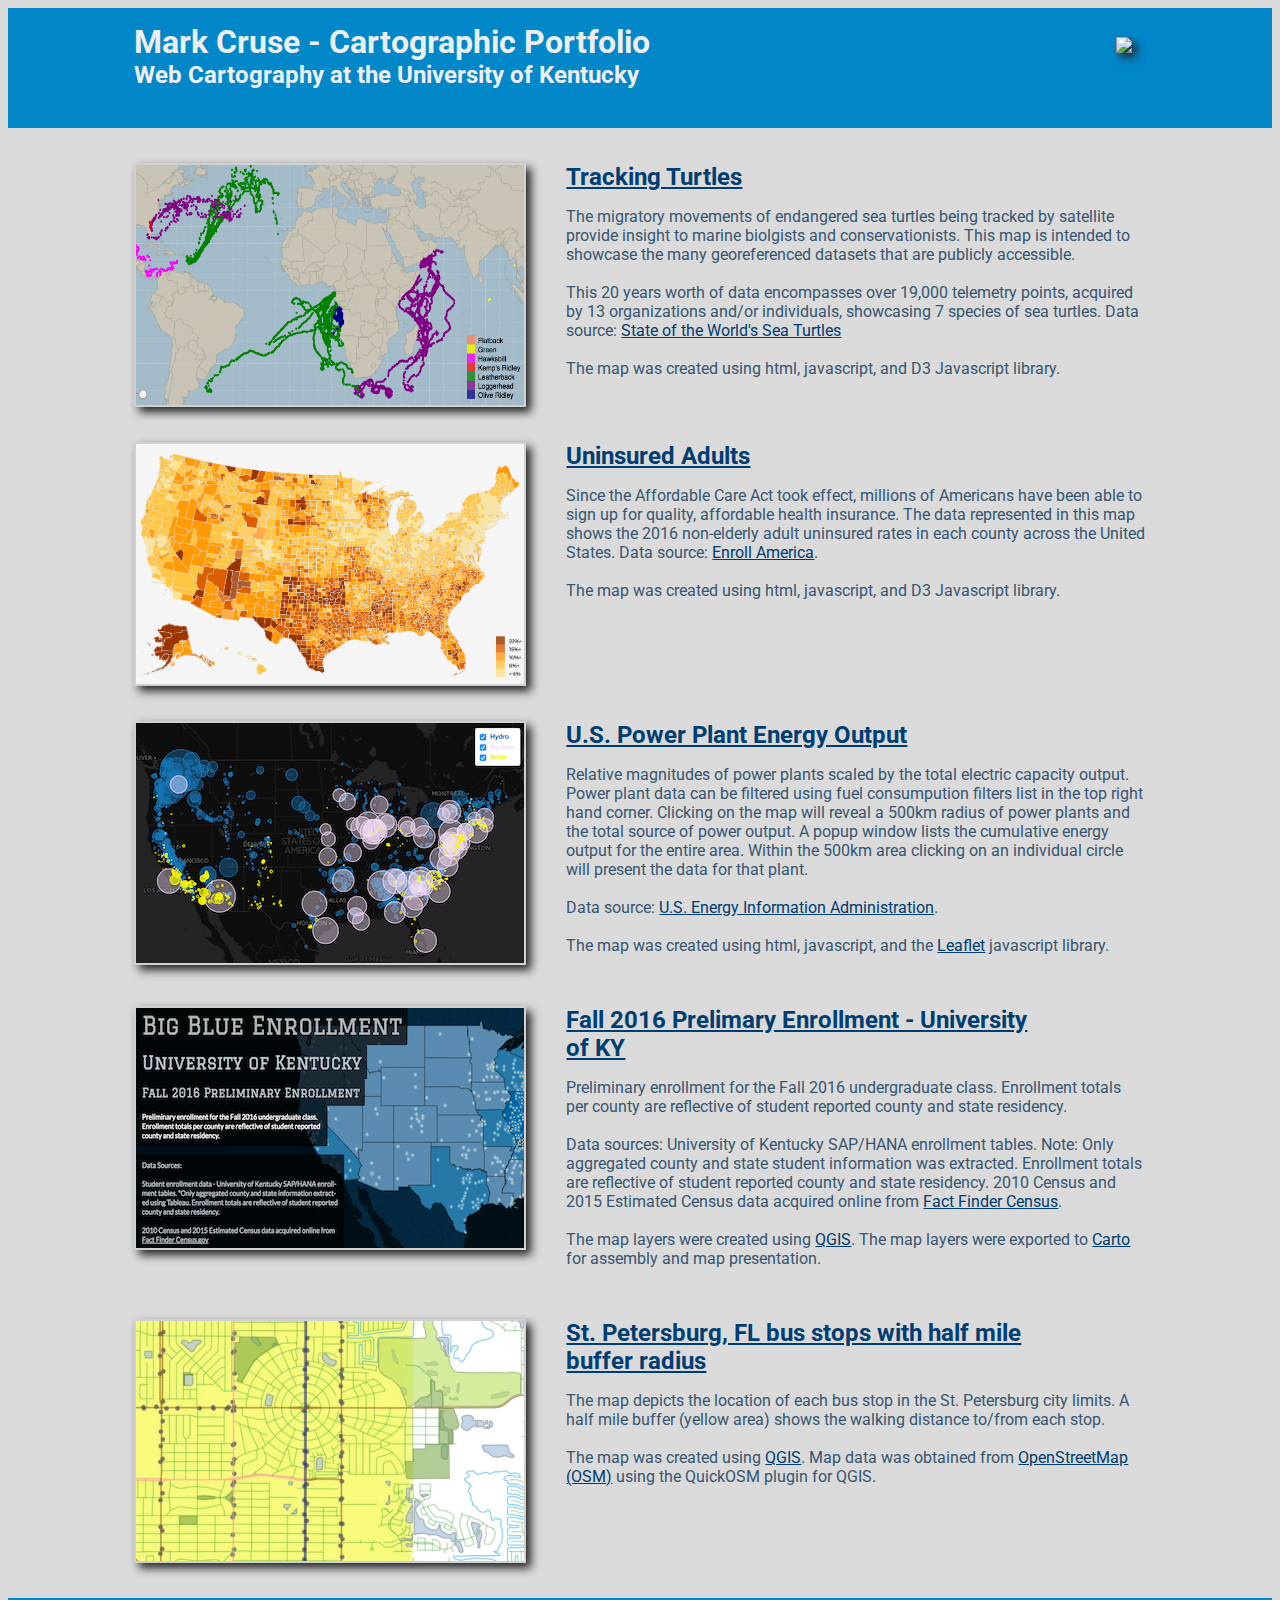
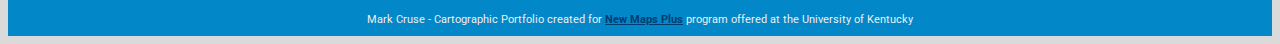
==== index.html @ dab6e148 "minor tweaks to html, move css to own file" ====
<!DOCTYPE HTML>
<html>

<head>
    <meta charset="utf-8">
    <title>Mark Cruse's Cartographic Portfolio</title>

    <meta name=‘viewport’ content=‘initial-scale=1,maximum-scale=1,user-scalable=no’ />
    <link rel="stylesheet" href="https://cdnjs.cloudflare.com/ajax/libs/normalize/3.0.3/normalize.min.css" />
    <link href="https://fonts.googleapis.com/css?family=Roboto" rel="stylesheet">
    <link rel="stylesheet" href="css/styles.css">
</head>

<body>

    <header>
        <h1>Mark Cruse - Cartographic Portfolio <span><img class="goldT" src="https://github.com/MarkCruse.png"></span></h1>
        <h2>Web Cartography at the University of Kentucky</h2>
        </br>
        <!--    <h3>MAP672: Programming for Web Mapping</h3> -->
    </header>
    <section class="project">
        <a target='_blank' href="https://markcruse.github.io/turtletracks/" /><img src="images/tracking_turtles.png" alt="Tracking Turtle" class="project-image" /></a>
        <h2><a target='_blank' href="https://markcruse.github.io/turtletracks/" />Tracking Turtles</a></a></h2>
        <p>The migratory movements of endangered sea turtles being tracked by satellite provide insight to marine biolgists and conservationists. This map is intended to showcase the many georeferenced datasets that are publicly accessible.
            <br /><br />This 20 years worth of data encompasses over 19,000 telemetry points, acquired by 13 organizations and/or individuals, showcasing 7 species of sea turtles. Data source: <a target='_blank'  href="http://seamap.env.duke.edu/swot"> State of the World's Sea Turtles</a>
            <br /><br>The map was created using html, javascript, and D3 Javascript library. </p>
    </section>
    <section class="project">
        <a target='_blank' href="https://markcruse.github.io/adults_uninsured/" /><img src="images/uninsured_adults.png" alt="Uninsured Adults map" class="project-image" /></a>
        <h2><a target='_blank' href="https://markcruse.github.io/adults_uninsured/" />Uninsured Adults</a></a></h2>
        <p> Since the Affordable Care Act took effect, millions of Americans have been able to sign up for quality, affordable health insurance. The data represented
in this map shows the 2016 non-elderly adult uninsured rates in each county across the United States.  Data source: <a target='_blank'  href="https://www.enrollamerica.org/">Enroll America</a>.
            <br /><br>The map was created using html, javascript, and D3 Javascript library. </p>
    </section>

    <section class="project">
        <a target='_blank' href="https://markcruse.github.io/map672_power_plants" /><img src="images/Power_Plants.png" alt="U.S. Power Plants" class="project-image" /></a>
        <h2><a target='_blank' href="https://markcruse.github.io/map672_power_plants" />U.S. Power Plant Energy Output</a></h2>
        <p>Relative magnitudes of power plants scaled by the total electric capacity output. Power plant data can be filtered using fuel consumpution filters list in the top right hand corner. Clicking on the map will reveal a 500km radius of power plants
            and the total source of power output. A popup window lists the cumulative energy output for the entire area. Within the 500km area clicking on an individual circle will present the data for that plant. </br>
            </br>Data source: <a target='_blank' href="http://www.eia.gov/electricity/data/eia923/" />U.S. Energy Information Administration</a>.</br>
            </br>The map was created using html, javascript, and the <a target='_blank' href="http://leafletjs.com">Leaflet</a> javascript library.</p>
    </section>

    <section class="project">
        <a target='_blank' href="https://mcruse.carto.com/viz/fafc4886-7de7-11e6-a6eb-0e3ff518bd15/public_map" /><img src="images/Big_blue_enrollment.png" alt="Fall 2016 Prelimary Enrollment - University of KY" class="project-image" /></a>
        <h2><a target = '_blank' href="https://mcruse.carto.com/viz/fafc4886-7de7-11e6-a6eb-0e3ff518bd15/public_map" />Fall 2016 Prelimary Enrollment - University of KY</a></h2>
        <p>Preliminary enrollment for the Fall 2016 undergraduate class. Enrollment totals per county are reflective of student reported county and state residency.</br>
            </br>Data sources: University of Kentucky SAP/HANA enrollment tables. Note: Only aggregated county and state student information was extracted. Enrollment totals are reflective of student reported county and state residency. 2010 Census and 2015
            Estimated Census data acquired online from <a target='_blank' href="https://factfinder.census.gov/faces/tableservices/jsf/pages/productview.xhtml?pid=PEP2015PEPANNRES&amp;amp;src=pt" />Fact Finder Census</a>. </br>
            </br>The map layers were created using <a target='_blank' href="https://www.qgis.org/">QGIS</a>. The map layers were exported to <a target='_blank' href="https://carto.com/" />Carto</a> for assembly and map presentation. </p>
    </section>

    <section class="project">
        <a target='_blank' href="images/StPeteFL_Bus_Stops_with_half-mile_buffers.pdf" /><img src="images/St-Pete_small(388x240).png" alt="St. Petersburg, FL bus stops with half mile buffer radius" class="project-image" /></a>
        <h2><a target = '_blank' href="images/StPeteFL_Bus_Stops_with_half-mile_buffers.pdf" />St. Petersburg, FL bus stops with half mile buffer radius</a></h2>
        <p>The map depicts the location of each bus stop in the St. Petersburg city limits. A half mile buffer (yellow area) shows the walking distance to/from each stop. </br>
            </br>The map was created using <a target='_blank' href="https://www.qgis.org/">QGIS</a>. Map data was obtained from <a target='_blank' href="https://www.openstreetmap.org" />OpenStreetMap (OSM)</a> using the QuickOSM plugin for QGIS.</p>
    </section>

    <footer>
        <center>Mark Cruse - Cartographic Portfolio created for <b><a target='_blank' href="http://newmapsplus.uky.edu/" />New Maps Plus</a></b> program offered at the University of Kentucky</center>
    </footer>
</body>

</html>
---- css/styles.css ----
/* custom CSS rules */

body {
    background: #dadada;
    font-family: Roboto, sans-serif;
}

header {
    width: 100%;
    min-width: 800px;
    margin: 0 auto;
    background: #0287c9;
    padding: 15px 0 20px;
}

footer {
    width: 100%;
    min-width: 800px;
    margin: 0 auto;
    background: #0287c9;
    padding: 15px 0 10px;
    font-size: 0.7em;
    color: #efeeee;
}

h1 {
    font-family: Roboto, sans-serif;
    color: #0287c9;
    width: 80%;
    margin: 0 auto;
    color: #efeeee;
}

h1 span {
    float: right;
    margin-right: 14px;
}

h1 .goldT {
    width: 80px;
    vertical-align: middle;
}

h2 {
    font-family: Roboto, sans-serif;
    color: #375671;
    width: 80%;
    margin: 0 auto;
    color: #efeeee;
}

h3 {
    font-family: Roboto, sans-serif;
    color: #003d71
}

p {
    font-size: 1.0em;
    color: #375671;
}

ul {
    list-style-type: none;
    font-size: .9em;
    color: #375671;
    line-height: 1.6em;
}

a,
a:visited {
    color: #003d71;
}

.project {
    width: 80%;
    min-width: 800px;
    height: 100%;
    margin: 35px auto;
}

.project:after {
    content: "";
    display: table;
    clear: both;
}

.project-image {
    width: 388px;
    height: 240px;
    background: white;
    float: left;
    margin-right: 40px;
    border: 2px solid #d0d0d0;
}

img {
    -webkit-filter: drop-shadow(5px 5px 5px #222);
    filter: drop-shadow(5px 5px 5px #222);
}
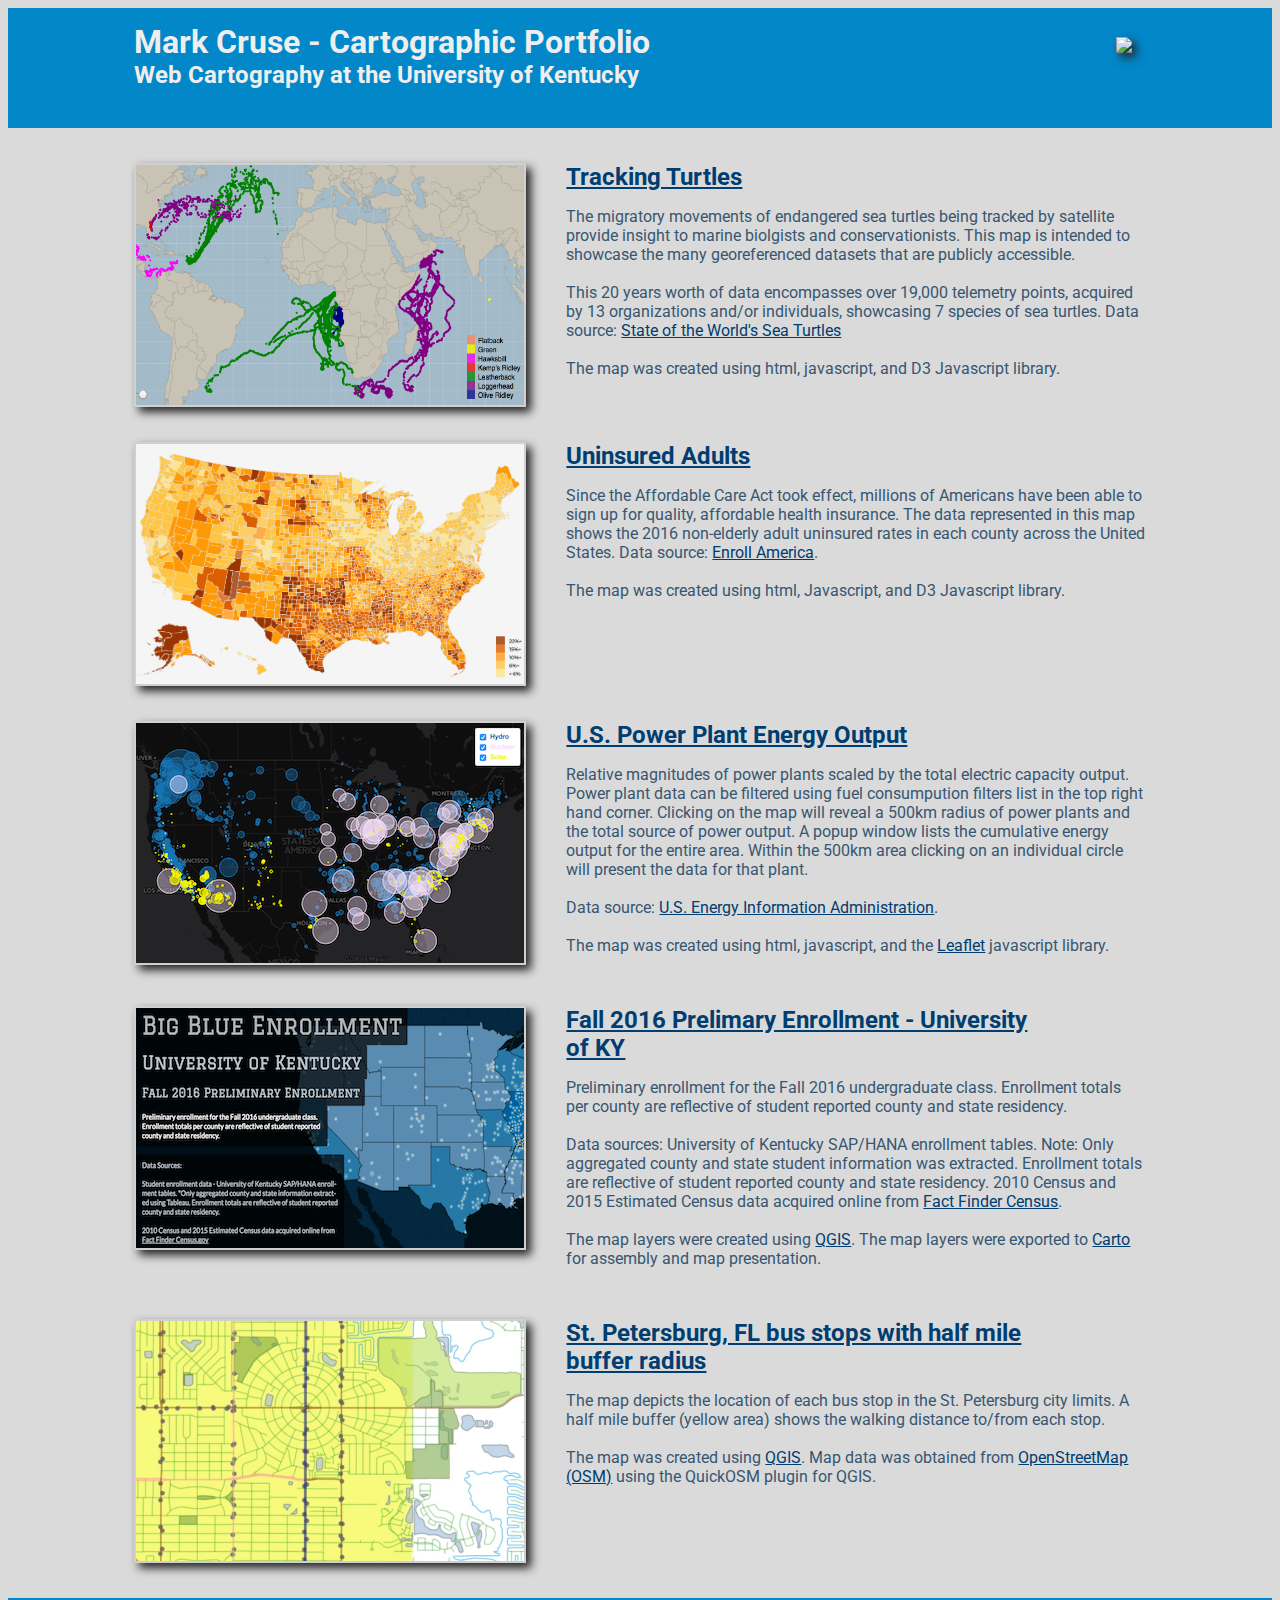
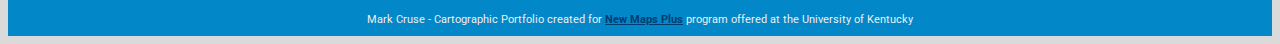
==== commit ddfb670f: "Correct a capitalization" ====
--- a/index.html
+++ b/index.html
@@ -31,7 +31,7 @@
         <h2><a target='_blank' href="https://markcruse.github.io/adults_uninsured/" />Uninsured Adults</a></a></h2>
         <p> Since the Affordable Care Act took effect, millions of Americans have been able to sign up for quality, affordable health insurance. The data represented
 in this map shows the 2016 non-elderly adult uninsured rates in each county across the United States.  Data source: <a target='_blank'  href="https://www.enrollamerica.org/">Enroll America</a>.
-            <br /><br>The map was created using html, javascript, and D3 Javascript library. </p>
+            <br /><br>The map was created using html, Javascript, and D3 Javascript library. </p>
     </section>
 
     <section class="project">
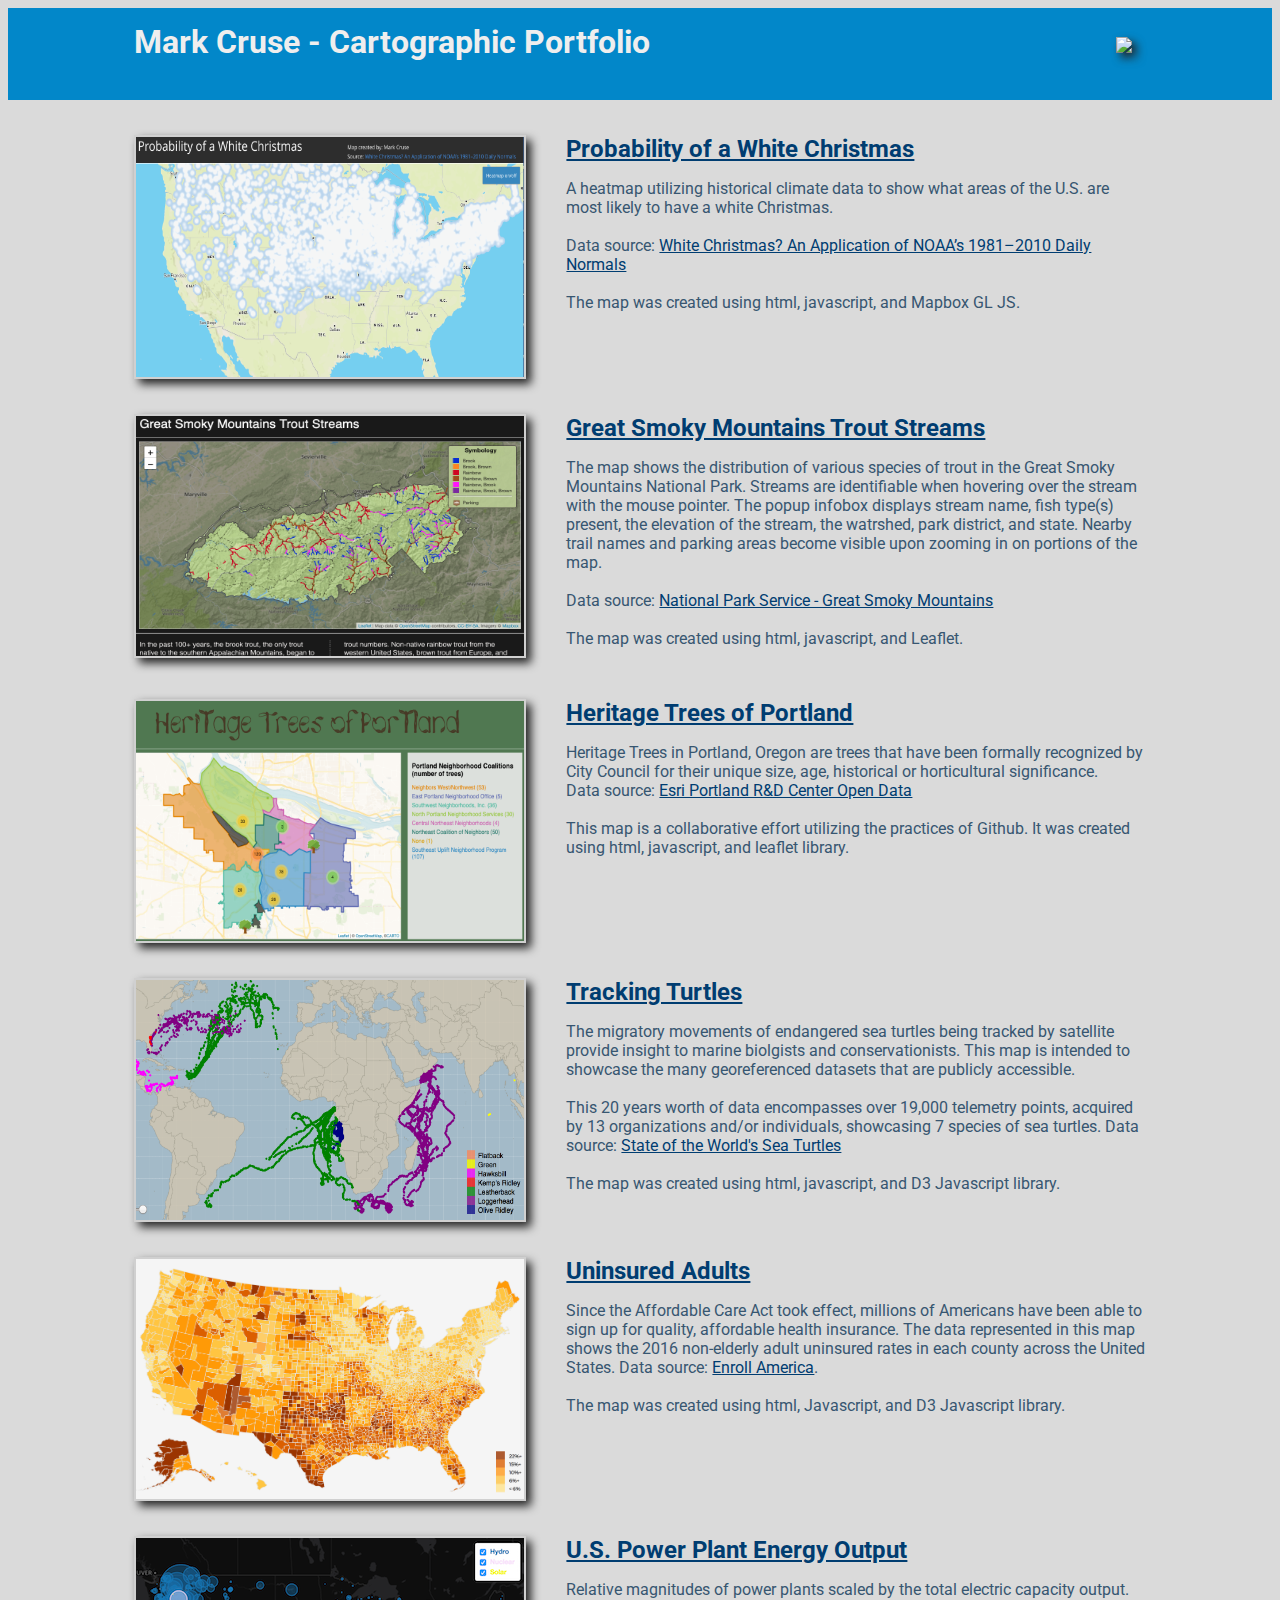
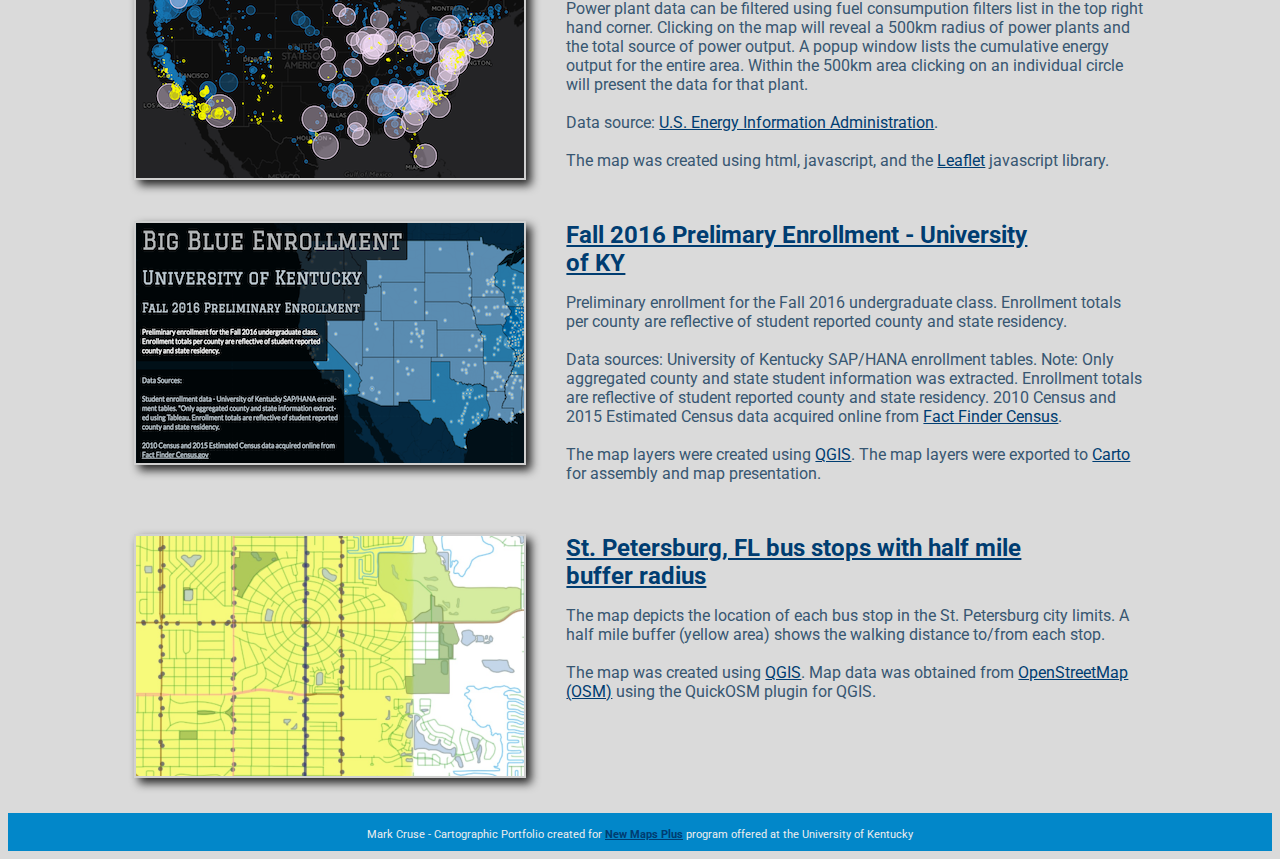
==== commit 66c24431: "addition of heritage trees, trout streams, and white xmas maps" ====
--- a/index.html
+++ b/index.html
@@ -15,17 +15,54 @@
 
     <header>
         <h1>Mark Cruse - Cartographic Portfolio <span><img class="goldT" src="https://github.com/MarkCruse.png"></span></h1>
-        <h2>Web Cartography at the University of Kentucky</h2>
+<!--  <h2>Web Cartography at the University of Kentucky</h2> -->
         </br>
         <!--    <h3>MAP672: Programming for Web Mapping</h3> -->
     </header>
-    <section class="project">
-        <a target='_blank' href="https://markcruse.github.io/turtletracks/" /><img src="images/tracking_turtles.png" alt="Tracking Turtle" class="project-image" /></a>
-        <h2><a target='_blank' href="https://markcruse.github.io/turtletracks/" />Tracking Turtles</a></a></h2>
-        <p>The migratory movements of endangered sea turtles being tracked by satellite provide insight to marine biolgists and conservationists. This map is intended to showcase the many georeferenced datasets that are publicly accessible.
-            <br /><br />This 20 years worth of data encompasses over 19,000 telemetry points, acquired by 13 organizations and/or individuals, showcasing 7 species of sea turtles. Data source: <a target='_blank'  href="http://seamap.env.duke.edu/swot"> State of the World's Sea Turtles</a>
-            <br /><br>The map was created using html, javascript, and D3 Javascript library. </p>
-    </section>
+<section class="project">
+    <a target='_self' href="https://markcruse.github.io/white-christmas/"><img src="images/white-christmas.png" alt="Probability of a White Christmas"
+            class="project-image"></a>
+    <h2><a target='_self' href="https://markcruse.github.io/white-christmas/">Probability of a White
+            Christmas</a></a></h2>
+    <p>A heatmap utilizing historical climate data to show what areas of the U.S. are most likely to have a white
+        Christmas.<br />
+        <br />Data source: <a target='_blank' href="https://journals.ametsoc.org/doi/abs/10.1175/BAMS-D-15-00038.1">White
+            Christmas? An Application of NOAA’s 1981–2010 Daily Normals</a>
+        <br /><br />The map was created using html, javascript, and Mapbox GL JS. </p>
+</section><section class="project">
+    <a target='_self' href="https://markcruse.github.io/smoky-mountains-trout-streams/"><img src="images/smoky-mountains-trout-streams.png" alt="Great Smoky Mountains Trout Streams"
+            class="project-image"></a>
+    <h2><a target='_self' href="https://markcruse.github.io/smoky-mountains-trout-streams/">Great Smoky Mountains Trout Streams</a></a></h2>
+    <p>The map shows the distribution of various species of trout in the Great Smoky Mountains National Park. Streams are
+    identifiable when hovering over the stream with the mouse pointer. The popup infobox displays stream name, fish type(s)
+    present, the elevation of the stream, the watrshed, park district, and state. Nearby trail names and parking areas
+    become visible upon zooming in on portions of the map.<br />
+        <br />Data source: <a target='_blank' href="https://grsm-nps.opendata.arcgis.com/">National Park Service - Great Smoky Mountains</a>
+        <br /><br />The map was created using html, javascript, and Leaflet. </p>
+</section>
+<section class="project">
+    <a target='_self' href="https://markcruse.github.io/heritage-trees-portland/." ><img src="images/heritage-trees-portland.png"
+        alt="Heritage Trees of Portland" class="project-image" /></a>
+    <h2><a target='_self' href="https://markcruse.github.io/heritage-trees-portland/." >Heritage Trees of Portland</a></a></h2>
+    <p>Heritage Trees in Portland, Oregon are trees that have been formally recognized by City Council for their unique
+        size, age, historical or horticultural significance.
+        <br />Data source: <a target='_blank' href="http://opendata-esri23.opendata.arcgis.com/">Esri Portland R&D
+            Center Open Data</a>
+        <br /><br />This map is a collaborative effort utilizing the practices of Github. It was created using html,
+        javascript, and leaflet library. </p>
+</section>
+<section class="project">
+    <a target='_blank' href="https://markcruse.github.io/turtletracks/" /><img src="images/tracking_turtles.png" alt="Tracking Turtle"
+        class="project-image" /></a>
+    <h2><a target='_blank' href="https://markcruse.github.io/turtletracks/" />Tracking Turtles</a></a></h2>
+    <p>The migratory movements of endangered sea turtles being tracked by satellite provide insight to marine biolgists
+        and conservationists. This map is intended to showcase the many georeferenced datasets that are publicly
+        accessible.
+        <br /><br />This 20 years worth of data encompasses over 19,000 telemetry points, acquired by 13 organizations
+        and/or individuals, showcasing 7 species of sea turtles. Data source: <a target='_blank' href="http://seamap.env.duke.edu/swot">
+            State of the World's Sea Turtles</a>
+        <br /><br>The map was created using html, javascript, and D3 Javascript library. </p>
+</section>
     <section class="project">
         <a target='_blank' href="https://markcruse.github.io/adults_uninsured/" /><img src="images/uninsured_adults.png" alt="Uninsured Adults map" class="project-image" /></a>
         <h2><a target='_blank' href="https://markcruse.github.io/adults_uninsured/" />Uninsured Adults</a></a></h2>
@@ -62,6 +99,16 @@
     <footer>
         <center>Mark Cruse - Cartographic Portfolio created for <b><a target='_blank' href="http://newmapsplus.uky.edu/" />New Maps Plus</a></b> program offered at the University of Kentucky</center>
     </footer>
+    
+    <script>
+        (function(i,s,o,g,r,a,m){i['GoogleAnalyticsObject']=r;i[r]=i[r]||function(){
+        (i[r].q=i[r].q||[]).push(arguments)},i[r].l=1*new Date();a=s.createElement(o),
+        m=s.getElementsByTagName(o)[0];a.async=1;a.src=g;m.parentNode.insertBefore(a,m)
+        })(window,document,'script','https://www.google-analytics.com/analytics.js','ga');
+
+        ga('create', 'UA-96329350-1', 'auto');
+        ga('send', 'pageview');
+  </script>
 </body>
 
 </html>
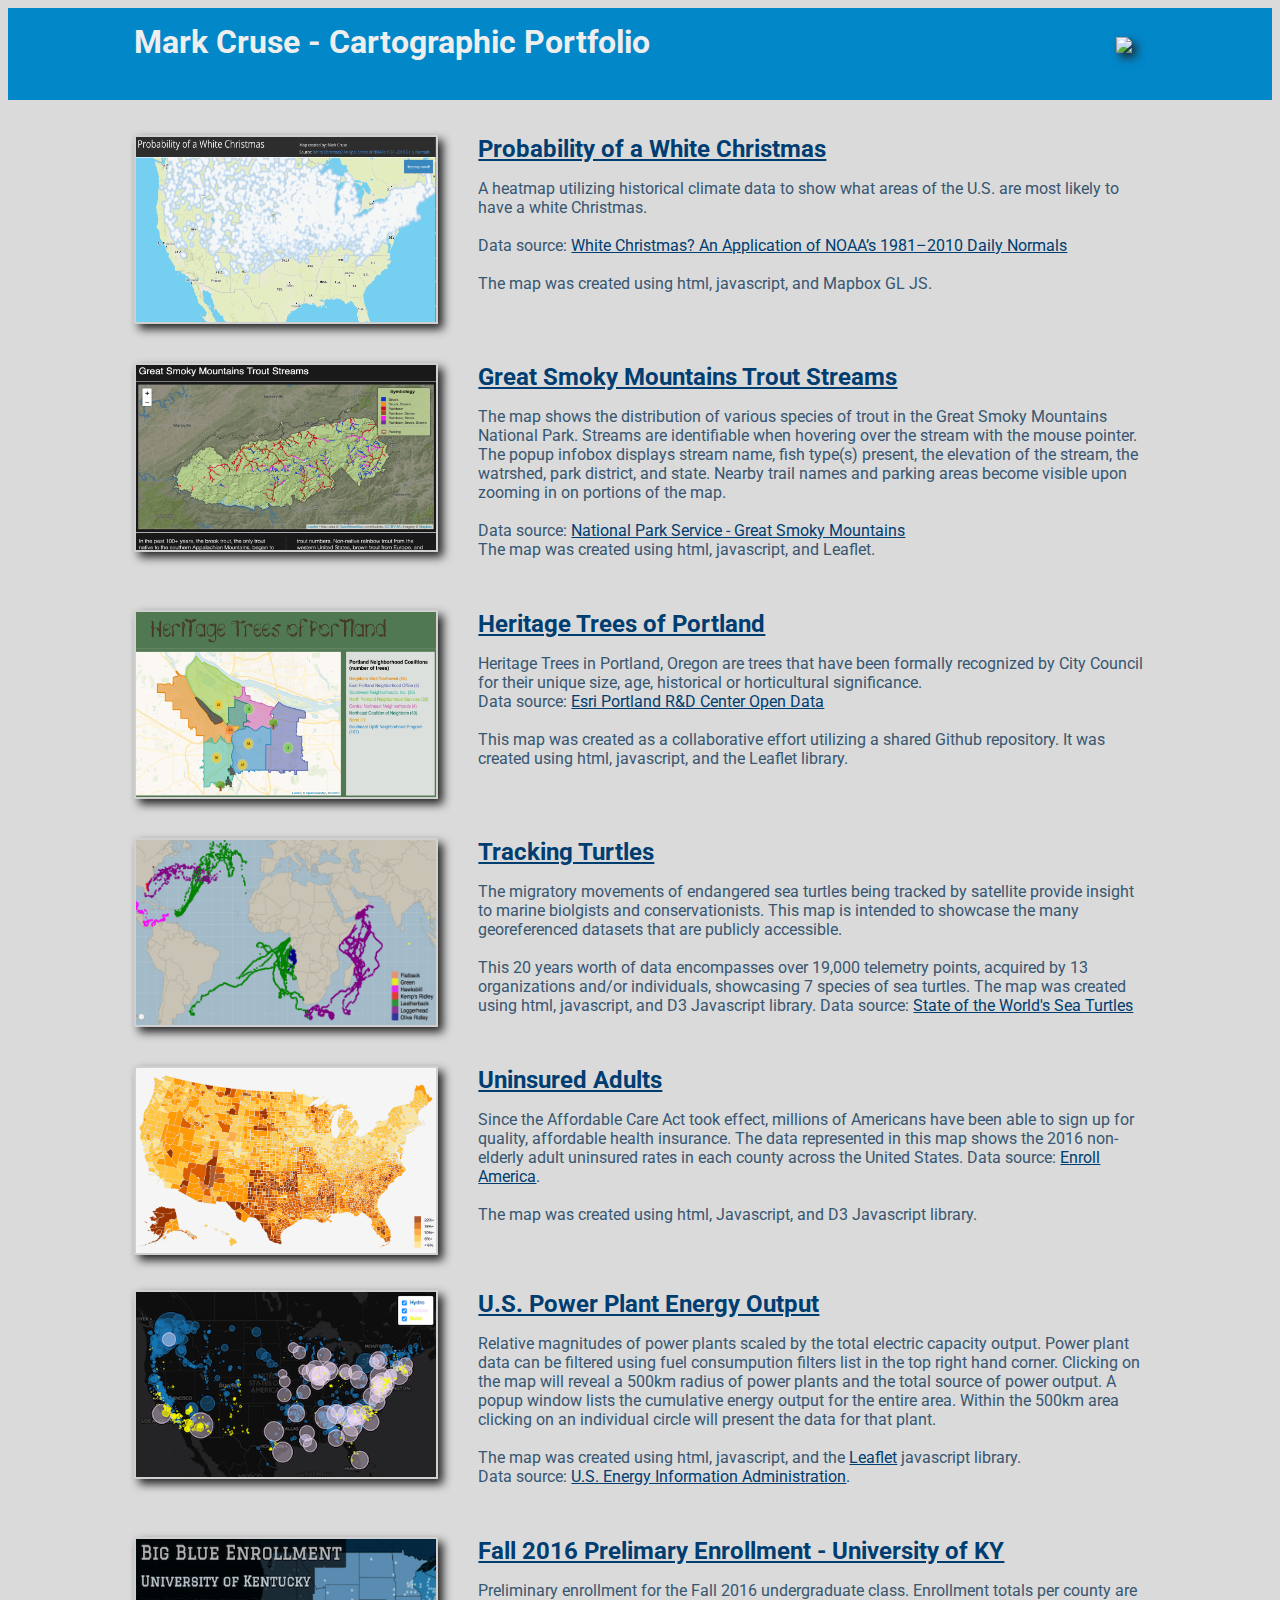
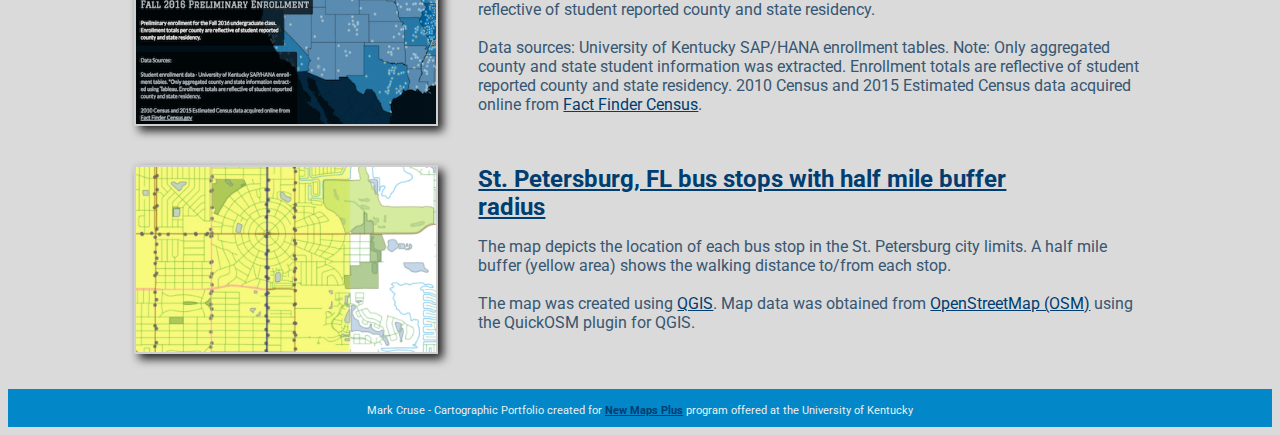
==== commit abc5a269: "text formating to accomadate smaller images" ====
--- a/index.html
+++ b/index.html
@@ -28,7 +28,7 @@
         Christmas.<br />
         <br />Data source: <a target='_blank' href="https://journals.ametsoc.org/doi/abs/10.1175/BAMS-D-15-00038.1">White
             Christmas? An Application of NOAA’s 1981–2010 Daily Normals</a>
-        <br /><br />The map was created using html, javascript, and Mapbox GL JS. </p>
+        <br /><br />The map was created using html, javascript, and Mapbox GL JS. </p><br />
 </section><section class="project">
     <a target='_self' href="https://markcruse.github.io/smoky-mountains-trout-streams/"><img src="images/smoky-mountains-trout-streams.png" alt="Great Smoky Mountains Trout Streams"
             class="project-image"></a>
@@ -38,7 +38,7 @@
     present, the elevation of the stream, the watrshed, park district, and state. Nearby trail names and parking areas
     become visible upon zooming in on portions of the map.<br />
         <br />Data source: <a target='_blank' href="https://grsm-nps.opendata.arcgis.com/">National Park Service - Great Smoky Mountains</a>
-        <br /><br />The map was created using html, javascript, and Leaflet. </p>
+        <br />The map was created using html, javascript, and Leaflet. </p>
 </section>
 <section class="project">
     <a target='_self' href="https://markcruse.github.io/heritage-trees-portland/." ><img src="images/heritage-trees-portland.png"
@@ -48,8 +48,8 @@
         size, age, historical or horticultural significance.
         <br />Data source: <a target='_blank' href="http://opendata-esri23.opendata.arcgis.com/">Esri Portland R&D
             Center Open Data</a>
-        <br /><br />This map is a collaborative effort utilizing the practices of Github. It was created using html,
-        javascript, and leaflet library. </p>
+        <br /><br />This map was created as a collaborative effort utilizing a shared Github repository. It was created using html,
+        javascript, and the Leaflet library. </p><br />
 </section>
 <section class="project">
     <a target='_blank' href="https://markcruse.github.io/turtletracks/" /><img src="images/tracking_turtles.png" alt="Tracking Turtle"
@@ -59,9 +59,8 @@
         and conservationists. This map is intended to showcase the many georeferenced datasets that are publicly
         accessible.
         <br /><br />This 20 years worth of data encompasses over 19,000 telemetry points, acquired by 13 organizations
-        and/or individuals, showcasing 7 species of sea turtles. Data source: <a target='_blank' href="http://seamap.env.duke.edu/swot">
-            State of the World's Sea Turtles</a>
-        <br /><br>The map was created using html, javascript, and D3 Javascript library. </p>
+        and/or individuals, showcasing 7 species of sea turtles. The map was created using html, javascript, and D3 Javascript library. Data source: <a target='_blank' href="http://seamap.env.duke.edu/swot">
+            State of the World's Sea Turtles</a></p>
 </section>
     <section class="project">
         <a target='_blank' href="https://markcruse.github.io/adults_uninsured/" /><img src="images/uninsured_adults.png" alt="Uninsured Adults map" class="project-image" /></a>
@@ -76,8 +75,9 @@
         <h2><a target='_blank' href="https://markcruse.github.io/map672_power_plants" />U.S. Power Plant Energy Output</a></h2>
         <p>Relative magnitudes of power plants scaled by the total electric capacity output. Power plant data can be filtered using fuel consumpution filters list in the top right hand corner. Clicking on the map will reveal a 500km radius of power plants
             and the total source of power output. A popup window lists the cumulative energy output for the entire area. Within the 500km area clicking on an individual circle will present the data for that plant. </br>
-            </br>Data source: <a target='_blank' href="http://www.eia.gov/electricity/data/eia923/" />U.S. Energy Information Administration</a>.</br>
-            </br>The map was created using html, javascript, and the <a target='_blank' href="http://leafletjs.com">Leaflet</a> javascript library.</p>
+            </br>The map was created using html, javascript, and the <a target='_blank' href="http://leafletjs.com">Leaflet</a>
+            javascript library.</br>Data source: <a target='_blank' href="http://www.eia.gov/electricity/data/eia923/" />U.S. Energy Information Administration</a>.
+            </p>
     </section>
 
     <section class="project">
@@ -86,7 +86,8 @@
         <p>Preliminary enrollment for the Fall 2016 undergraduate class. Enrollment totals per county are reflective of student reported county and state residency.</br>
             </br>Data sources: University of Kentucky SAP/HANA enrollment tables. Note: Only aggregated county and state student information was extracted. Enrollment totals are reflective of student reported county and state residency. 2010 Census and 2015
             Estimated Census data acquired online from <a target='_blank' href="https://factfinder.census.gov/faces/tableservices/jsf/pages/productview.xhtml?pid=PEP2015PEPANNRES&amp;amp;src=pt" />Fact Finder Census</a>. </br>
-            </br>The map layers were created using <a target='_blank' href="https://www.qgis.org/">QGIS</a>. The map layers were exported to <a target='_blank' href="https://carto.com/" />Carto</a> for assembly and map presentation. </p>
+            <!--</br>The map layers were created using <a target='_blank' href="https://www.qgis.org/">QGIS</a>. The map layers were exported to <a target='_blank' href="https://carto.com/" />Carto</a> for assembly and map presentation.-->
+         </p>
     </section>
 
     <section class="project">
--- a/css/styles.css
+++ b/css/styles.css
@@ -85,8 +85,8 @@
 }
 
 .project-image {
-    width: 388px;
-    height: 240px;
+    width: 300px;
+    height: 185px;
     background: white;
     float: left;
     margin-right: 40px;
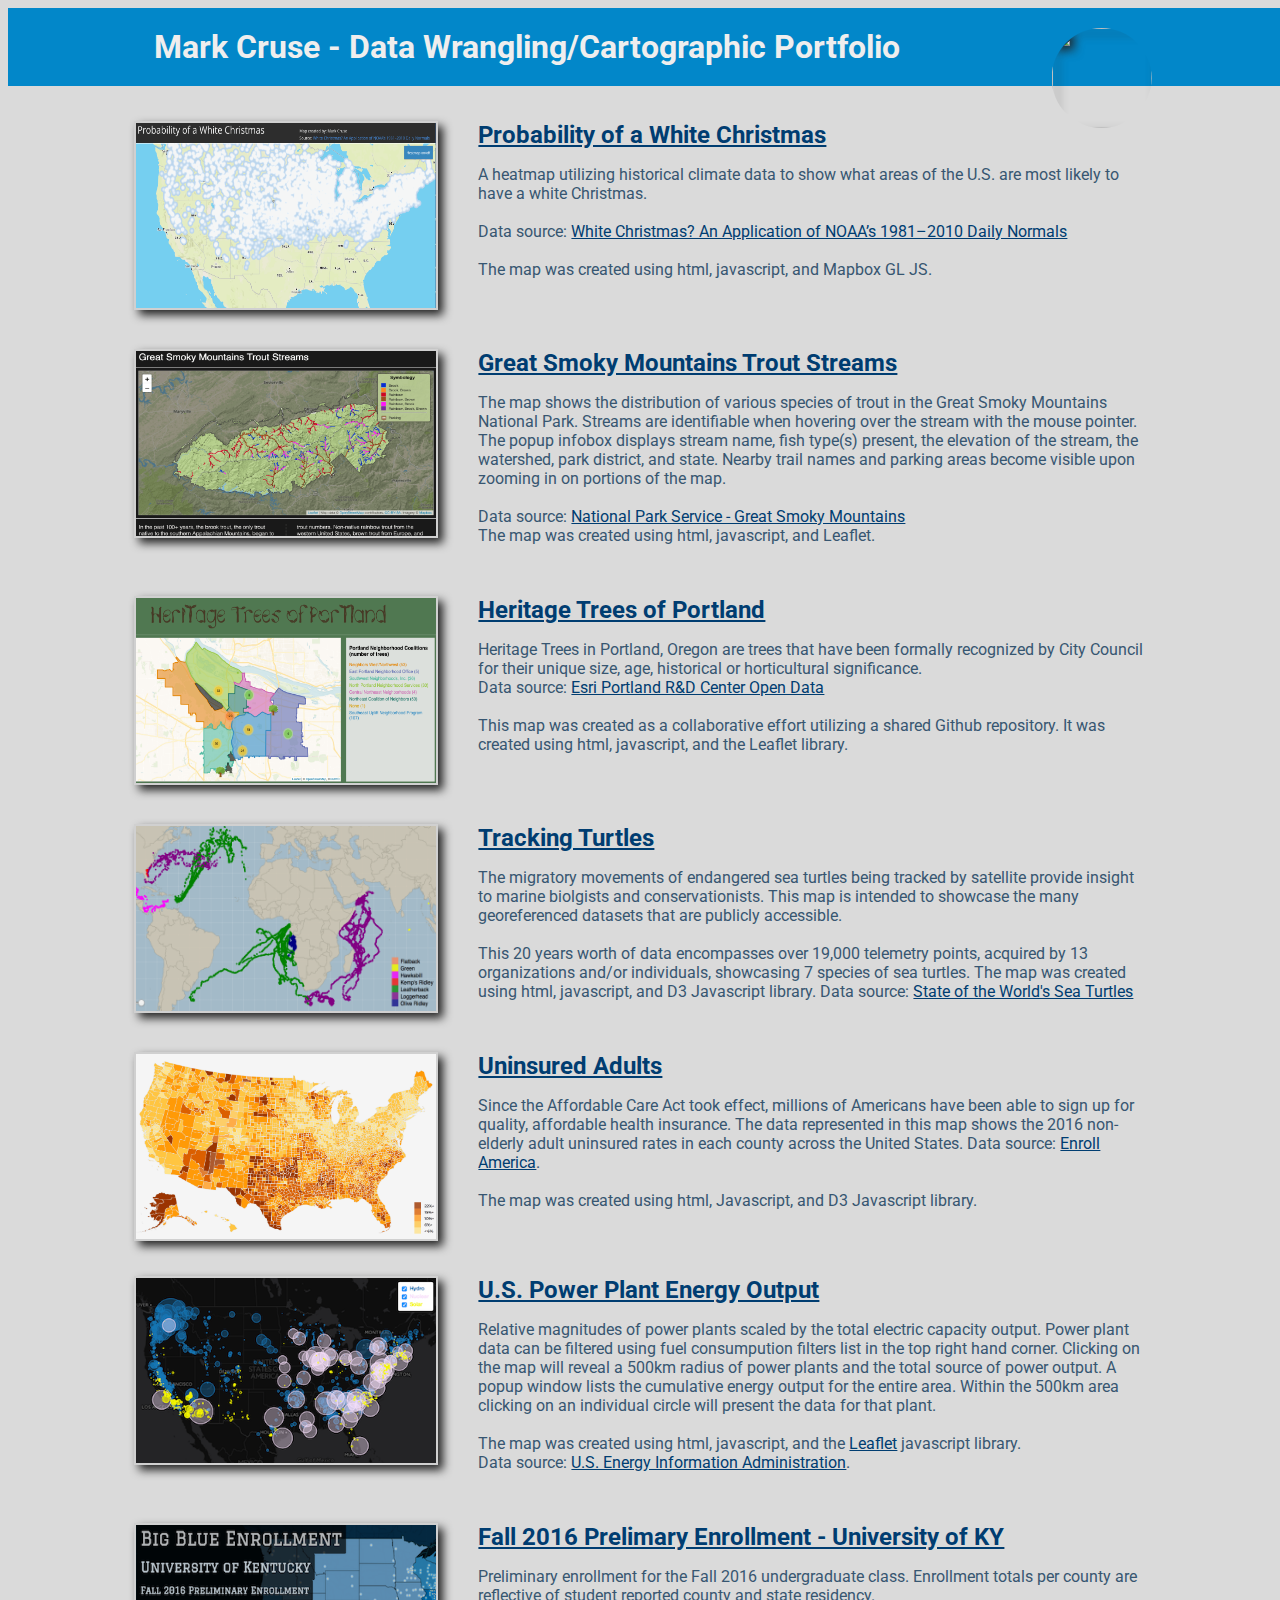
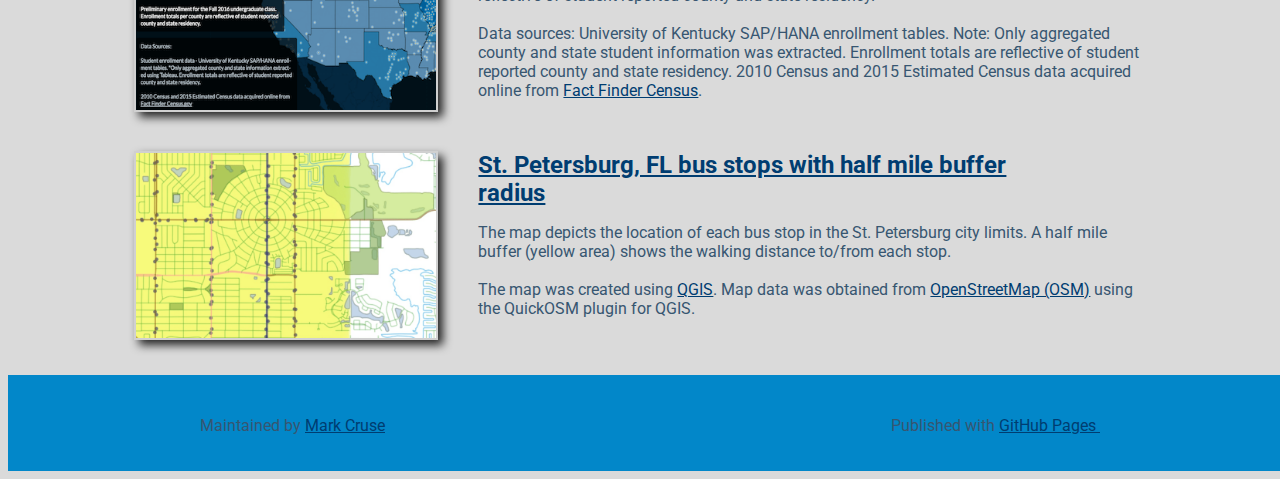
==== commit eadeefb8: "crop photo, add footer, rename style and additions" ====
--- a/index.html
+++ b/index.html
@@ -3,113 +3,166 @@
 
 <head>
     <meta charset="utf-8">
-    <title>Mark Cruse's Cartographic Portfolio</title>
+    <title>Mark Cruse's Data Wrangling/Cartographic Portfolio</title>
 
     <meta name=‘viewport’ content=‘initial-scale=1,maximum-scale=1,user-scalable=no’ />
     <link rel="stylesheet" href="https://cdnjs.cloudflare.com/ajax/libs/normalize/3.0.3/normalize.min.css" />
     <link href="https://fonts.googleapis.com/css?family=Roboto" rel="stylesheet">
-    <link rel="stylesheet" href="css/styles.css">
+    <link rel="stylesheet" href="css/style.css">
+
+    <link rel="shortcut icon" type="image/x-icon" href="favicon/favicon.ico">
 </head>
 
 <body>
 
     <header>
-        <h1>Mark Cruse - Cartographic Portfolio <span><img class="goldT" src="https://github.com/MarkCruse.png"></span></h1>
-<!--  <h2>Web Cartography at the University of Kentucky</h2> -->
-        </br>
-        <!--    <h3>MAP672: Programming for Web Mapping</h3> -->
+        <h1>Mark Cruse - Data Wrangling/Cartographic Portfolio <span><img src="https://github.com/MarkCruse.png"
+                    width="100px" height="100px" class='clipped'></span>
+        </h1>
+
     </header>
-<section class="project">
-    <a target='_self' href="https://markcruse.github.io/white-christmas/"><img src="images/white-christmas.png" alt="Probability of a White Christmas"
-            class="project-image"></a>
-    <h2><a target='_self' href="https://markcruse.github.io/white-christmas/">Probability of a White
-            Christmas</a></a></h2>
-    <p>A heatmap utilizing historical climate data to show what areas of the U.S. are most likely to have a white
-        Christmas.<br />
-        <br />Data source: <a target='_blank' href="https://journals.ametsoc.org/doi/abs/10.1175/BAMS-D-15-00038.1">White
-            Christmas? An Application of NOAA’s 1981–2010 Daily Normals</a>
-        <br /><br />The map was created using html, javascript, and Mapbox GL JS. </p><br />
-</section><section class="project">
-    <a target='_self' href="https://markcruse.github.io/smoky-mountains-trout-streams/"><img src="images/smoky-mountains-trout-streams.png" alt="Great Smoky Mountains Trout Streams"
-            class="project-image"></a>
-    <h2><a target='_self' href="https://markcruse.github.io/smoky-mountains-trout-streams/">Great Smoky Mountains Trout Streams</a></a></h2>
-    <p>The map shows the distribution of various species of trout in the Great Smoky Mountains National Park. Streams are
-    identifiable when hovering over the stream with the mouse pointer. The popup infobox displays stream name, fish type(s)
-    present, the elevation of the stream, the watrshed, park district, and state. Nearby trail names and parking areas
-    become visible upon zooming in on portions of the map.<br />
-        <br />Data source: <a target='_blank' href="https://grsm-nps.opendata.arcgis.com/">National Park Service - Great Smoky Mountains</a>
-        <br />The map was created using html, javascript, and Leaflet. </p>
-</section>
-<section class="project">
-    <a target='_self' href="https://markcruse.github.io/heritage-trees-portland/." ><img src="images/heritage-trees-portland.png"
-        alt="Heritage Trees of Portland" class="project-image" /></a>
-    <h2><a target='_self' href="https://markcruse.github.io/heritage-trees-portland/." >Heritage Trees of Portland</a></a></h2>
-    <p>Heritage Trees in Portland, Oregon are trees that have been formally recognized by City Council for their unique
-        size, age, historical or horticultural significance.
-        <br />Data source: <a target='_blank' href="http://opendata-esri23.opendata.arcgis.com/">Esri Portland R&D
-            Center Open Data</a>
-        <br /><br />This map was created as a collaborative effort utilizing a shared Github repository. It was created using html,
-        javascript, and the Leaflet library. </p><br />
-</section>
-<section class="project">
-    <a target='_blank' href="https://markcruse.github.io/turtletracks/" /><img src="images/tracking_turtles.png" alt="Tracking Turtle"
-        class="project-image" /></a>
-    <h2><a target='_blank' href="https://markcruse.github.io/turtletracks/" />Tracking Turtles</a></a></h2>
-    <p>The migratory movements of endangered sea turtles being tracked by satellite provide insight to marine biolgists
-        and conservationists. This map is intended to showcase the many georeferenced datasets that are publicly
-        accessible.
-        <br /><br />This 20 years worth of data encompasses over 19,000 telemetry points, acquired by 13 organizations
-        and/or individuals, showcasing 7 species of sea turtles. The map was created using html, javascript, and D3 Javascript library. Data source: <a target='_blank' href="http://seamap.env.duke.edu/swot">
-            State of the World's Sea Turtles</a></p>
-</section>
     <section class="project">
-        <a target='_blank' href="https://markcruse.github.io/adults_uninsured/" /><img src="images/uninsured_adults.png" alt="Uninsured Adults map" class="project-image" /></a>
+        <a target='_self' href="https://markcruse.github.io/white-christmas/"><img src="images/white-christmas.png"
+                alt="Probability of a White Christmas" class="project-image"></a>
+        <h2><a target='_self' href="https://markcruse.github.io/white-christmas/">Probability of a White
+                Christmas</a></a></h2>
+        <p>A heatmap utilizing historical climate data to show what areas of the U.S. are most likely to have a white
+            Christmas.<br />
+            <br />Data source: <a target='_blank'
+                href="https://journals.ametsoc.org/doi/abs/10.1175/BAMS-D-15-00038.1">White
+                Christmas? An Application of NOAA’s 1981–2010 Daily Normals</a>
+            <br /><br />The map was created using html, javascript, and Mapbox GL JS. </p><br />
+    </section>
+    <section class="project">
+        <a target='_self' href="https://markcruse.github.io/smoky-mountains-trout-streams/"><img
+                src="images/smoky-mountains-trout-streams.png" alt="Great Smoky Mountains Trout Streams"
+                class="project-image"></a>
+        <h2><a target='_self' href="https://markcruse.github.io/smoky-mountains-trout-streams/">Great Smoky Mountains
+                Trout Streams</a></a></h2>
+        <p>The map shows the distribution of various species of trout in the Great Smoky Mountains National Park.
+            Streams are
+            identifiable when hovering over the stream with the mouse pointer. The popup infobox displays stream name,
+            fish type(s)
+            present, the elevation of the stream, the watershed, park district, and state. Nearby trail names and
+            parking areas
+            become visible upon zooming in on portions of the map.<br />
+            <br />Data source: <a target='_blank' href="https://grsm-nps.opendata.arcgis.com/">National Park Service -
+                Great Smoky Mountains</a>
+            <br />The map was created using html, javascript, and Leaflet. </p>
+    </section>
+    <section class="project">
+        <a target='_self' href="https://markcruse.github.io/heritage-trees-portland/."><img
+                src="images/heritage-trees-portland.png" alt="Heritage Trees of Portland" class="project-image" /></a>
+        <h2><a target='_self' href="https://markcruse.github.io/heritage-trees-portland/.">Heritage Trees of
+                Portland</a></a></h2>
+        <p>Heritage Trees in Portland, Oregon are trees that have been formally recognized by City Council for their
+            unique
+            size, age, historical or horticultural significance.
+            <br />Data source: <a target='_blank' href="http://opendata-esri23.opendata.arcgis.com/">Esri Portland R&D
+                Center Open Data</a>
+            <br /><br />This map was created as a collaborative effort utilizing a shared Github repository. It was
+            created using html,
+            javascript, and the Leaflet library. </p><br />
+    </section>
+    <section class="project">
+        <a target='_blank' href="https://markcruse.github.io/turtletracks/" /><img src="images/tracking_turtles.png"
+            alt="Tracking Turtle" class="project-image" /></a>
+        <h2><a target='_blank' href="https://markcruse.github.io/turtletracks/" />Tracking Turtles</a></a></h2>
+        <p>The migratory movements of endangered sea turtles being tracked by satellite provide insight to marine
+            biolgists
+            and conservationists. This map is intended to showcase the many georeferenced datasets that are publicly
+            accessible.
+            <br /><br />This 20 years worth of data encompasses over 19,000 telemetry points, acquired by 13
+            organizations
+            and/or individuals, showcasing 7 species of sea turtles. The map was created using html, javascript, and D3
+            Javascript library. Data source: <a target='_blank' href="http://seamap.env.duke.edu/swot">
+                State of the World's Sea Turtles</a></p>
+    </section>
+    <section class="project">
+        <a target='_blank' href="https://markcruse.github.io/adults_uninsured/" /><img src="images/uninsured_adults.png"
+            alt="Uninsured Adults map" class="project-image" /></a>
         <h2><a target='_blank' href="https://markcruse.github.io/adults_uninsured/" />Uninsured Adults</a></a></h2>
-        <p> Since the Affordable Care Act took effect, millions of Americans have been able to sign up for quality, affordable health insurance. The data represented
-in this map shows the 2016 non-elderly adult uninsured rates in each county across the United States.  Data source: <a target='_blank'  href="https://www.enrollamerica.org/">Enroll America</a>.
+        <p> Since the Affordable Care Act took effect, millions of Americans have been able to sign up for quality,
+            affordable health insurance. The data represented
+            in this map shows the 2016 non-elderly adult uninsured rates in each county across the United States. Data
+            source: <a target='_blank' href="https://www.enrollamerica.org/">Enroll America</a>.
             <br /><br>The map was created using html, Javascript, and D3 Javascript library. </p>
     </section>
 
     <section class="project">
-        <a target='_blank' href="https://markcruse.github.io/map672_power_plants" /><img src="images/Power_Plants.png" alt="U.S. Power Plants" class="project-image" /></a>
-        <h2><a target='_blank' href="https://markcruse.github.io/map672_power_plants" />U.S. Power Plant Energy Output</a></h2>
-        <p>Relative magnitudes of power plants scaled by the total electric capacity output. Power plant data can be filtered using fuel consumpution filters list in the top right hand corner. Clicking on the map will reveal a 500km radius of power plants
-            and the total source of power output. A popup window lists the cumulative energy output for the entire area. Within the 500km area clicking on an individual circle will present the data for that plant. </br>
-            </br>The map was created using html, javascript, and the <a target='_blank' href="http://leafletjs.com">Leaflet</a>
-            javascript library.</br>Data source: <a target='_blank' href="http://www.eia.gov/electricity/data/eia923/" />U.S. Energy Information Administration</a>.
-            </p>
+        <a target='_blank' href="https://markcruse.github.io/map672_power_plants" /><img src="images/Power_Plants.png"
+            alt="U.S. Power Plants" class="project-image" /></a>
+        <h2><a target='_blank' href="https://markcruse.github.io/map672_power_plants" />U.S. Power Plant Energy
+            Output</a></h2>
+        <p>Relative magnitudes of power plants scaled by the total electric capacity output. Power plant data can be
+            filtered using fuel consumpution filters list in the top right hand corner. Clicking on the map will reveal
+            a 500km radius of power plants
+            and the total source of power output. A popup window lists the cumulative energy output for the entire area.
+            Within the 500km area clicking on an individual circle will present the data for that plant. </br>
+            </br>The map was created using html, javascript, and the <a target='_blank'
+                href="http://leafletjs.com">Leaflet</a>
+            javascript library.</br>Data source: <a target='_blank'
+                href="http://www.eia.gov/electricity/data/eia923/" />U.S. Energy Information Administration</a>.
+        </p>
     </section>
 
     <section class="project">
-        <a target='_blank' href="https://mcruse.carto.com/viz/fafc4886-7de7-11e6-a6eb-0e3ff518bd15/public_map" /><img src="images/Big_blue_enrollment.png" alt="Fall 2016 Prelimary Enrollment - University of KY" class="project-image" /></a>
-        <h2><a target = '_blank' href="https://mcruse.carto.com/viz/fafc4886-7de7-11e6-a6eb-0e3ff518bd15/public_map" />Fall 2016 Prelimary Enrollment - University of KY</a></h2>
-        <p>Preliminary enrollment for the Fall 2016 undergraduate class. Enrollment totals per county are reflective of student reported county and state residency.</br>
-            </br>Data sources: University of Kentucky SAP/HANA enrollment tables. Note: Only aggregated county and state student information was extracted. Enrollment totals are reflective of student reported county and state residency. 2010 Census and 2015
-            Estimated Census data acquired online from <a target='_blank' href="https://factfinder.census.gov/faces/tableservices/jsf/pages/productview.xhtml?pid=PEP2015PEPANNRES&amp;amp;src=pt" />Fact Finder Census</a>. </br>
+        <a target='_blank' href="https://mcruse.carto.com/viz/fafc4886-7de7-11e6-a6eb-0e3ff518bd15/public_map" /><img
+            src="images/Big_blue_enrollment.png" alt="Fall 2016 Prelimary Enrollment - University of KY"
+            class="project-image" /></a>
+        <h2><a target='_blank'
+                href="https://mcruse.carto.com/viz/fafc4886-7de7-11e6-a6eb-0e3ff518bd15/public_map" />Fall 2016
+            Prelimary Enrollment - University of KY</a></h2>
+        <p>Preliminary enrollment for the Fall 2016 undergraduate class. Enrollment totals per county are reflective of
+            student reported county and state residency.</br>
+            </br>Data sources: University of Kentucky SAP/HANA enrollment tables. Note: Only aggregated county and state
+            student information was extracted. Enrollment totals are reflective of student reported county and state
+            residency. 2010 Census and 2015
+            Estimated Census data acquired online from <a target='_blank'
+                href="https://factfinder.census.gov/faces/tableservices/jsf/pages/productview.xhtml?pid=PEP2015PEPANNRES&amp;amp;src=pt" />Fact
+            Finder Census</a>. </br>
             <!--</br>The map layers were created using <a target='_blank' href="https://www.qgis.org/">QGIS</a>. The map layers were exported to <a target='_blank' href="https://carto.com/" />Carto</a> for assembly and map presentation.-->
-         </p>
+        </p>
     </section>
 
     <section class="project">
-        <a target='_blank' href="images/StPeteFL_Bus_Stops_with_half-mile_buffers.pdf" /><img src="images/St-Pete_small(388x240).png" alt="St. Petersburg, FL bus stops with half mile buffer radius" class="project-image" /></a>
-        <h2><a target = '_blank' href="images/StPeteFL_Bus_Stops_with_half-mile_buffers.pdf" />St. Petersburg, FL bus stops with half mile buffer radius</a></h2>
-        <p>The map depicts the location of each bus stop in the St. Petersburg city limits. A half mile buffer (yellow area) shows the walking distance to/from each stop. </br>
-            </br>The map was created using <a target='_blank' href="https://www.qgis.org/">QGIS</a>. Map data was obtained from <a target='_blank' href="https://www.openstreetmap.org" />OpenStreetMap (OSM)</a> using the QuickOSM plugin for QGIS.</p>
+        <a target='_blank' href="images/StPeteFL_Bus_Stops_with_half-mile_buffers.pdf" /><img
+            src="images/St-Pete_small(388x240).png" alt="St. Petersburg, FL bus stops with half mile buffer radius"
+            class="project-image" /></a>
+        <h2><a target='_blank' href="images/StPeteFL_Bus_Stops_with_half-mile_buffers.pdf" />St. Petersburg, FL bus
+            stops with half mile buffer radius</a></h2>
+        <p>The map depicts the location of each bus stop in the St. Petersburg city limits. A half mile buffer (yellow
+            area) shows the walking distance to/from each stop. </br>
+            </br>The map was created using <a target='_blank' href="https://www.qgis.org/">QGIS</a>. Map data was
+            obtained from <a target='_blank' href="https://www.openstreetmap.org" />OpenStreetMap (OSM)</a> using the
+            QuickOSM plugin for QGIS.</p>
     </section>
 
-    <footer>
-        <center>Mark Cruse - Cartographic Portfolio created for <b><a target='_blank' href="http://newmapsplus.uky.edu/" />New Maps Plus</a></b> program offered at the University of Kentucky</center>
-    </footer>
-    
-    <script>
-        (function(i,s,o,g,r,a,m){i['GoogleAnalyticsObject']=r;i[r]=i[r]||function(){
-        (i[r].q=i[r].q||[]).push(arguments)},i[r].l=1*new Date();a=s.createElement(o),
-        m=s.getElementsByTagName(o)[0];a.async=1;a.src=g;m.parentNode.insertBefore(a,m)
-        })(window,document,'script','https://www.google-analytics.com/analytics.js','ga');
+    <div id="footer_wrap" class="outer">
+        <footer class="inner">
+            <p class="copyright"><span style="text-align: left;">Maintained by <a
+                        href="https://github.com/markcruse">Mark
+                        Cruse </a></span>
+                <span style="float: right;">Published with <a href="https://pages.github.com">GitHub
+                        Pages&nbsp;</a></span></p>
+        </footer>
 
-        ga('create', 'UA-96329350-1', 'auto');
-        ga('send', 'pageview');
-  </script>
+        <script>
+            (function (i, s, o, g, r, a, m) {
+                i['GoogleAnalyticsObject'] = r;
+                i[r] = i[r] || function () {
+                    (i[r].q = i[r].q || []).push(arguments)
+                }, i[r].l = 1 * new Date();
+                a = s.createElement(o),
+                    m = s.getElementsByTagName(o)[0];
+                a.async = 1;
+                a.src = g;
+                m.parentNode.insertBefore(a, m)
+            })(window, document, 'script', 'https://www.google-analytics.com/analytics.js', 'ga');
+
+            ga('create', 'UA-96329350-1', 'auto');
+            ga('send', 'pageview');
+        </script>
 </body>
 
-</html>
+</html>--- a/css/style.css
+++ b/css/style.css
@@ -0,0 +1,117 @@
+/* custom CSS rules */
+
+body {
+  background: #dadada;
+  font-family: Roboto, sans-serif;
+}
+
+header {
+  width: 100%;
+  min-width: 800px;
+  margin: 0 auto;
+  background: #0287c9;
+  padding: 20px 20px 20px;
+}
+
+footer {
+  width: 100%;
+  min-width: 800px;
+  margin: 0 auto;
+  background: #0287c9;
+  padding: 15px 0 10px;
+  font-size: 1em;
+  color: #efeeee;
+}
+
+h1 {
+  font-family: Roboto, sans-serif;
+  color: #0287c9;
+  width: 80%;
+  margin: 0 auto;
+  color: #efeeee;
+}
+
+h1 span {
+  float: right;
+  margin-right: 14px;
+}
+
+h1 .goldT {
+  width: 80px;
+  vertical-align: middle;
+}
+
+h2 {
+  font-family: Roboto, sans-serif;
+  color: #375671;
+  width: 80%;
+  margin: 0 auto;
+  color: #efeeee;
+}
+
+h3 {
+  font-family: Roboto, sans-serif;
+  color: #003d71;
+}
+
+p {
+  font-size: 1em;
+  color: #375671;
+}
+
+ul {
+  list-style-type: none;
+  font-size: 0.9em;
+  color: #375671;
+  line-height: 1.6em;
+}
+
+a,
+a:visited {
+  color: #003d71;
+}
+
+.project {
+  width: 80%;
+  min-width: 800px;
+  height: 100%;
+  margin: 35px auto;
+}
+
+.project:after {
+  content: "";
+  display: table;
+  clear: both;
+}
+
+.project-image {
+  width: 300px;
+  height: 185px;
+  background: white;
+  float: left;
+  margin-right: 40px;
+  border: 2px solid #d0d0d0;
+}
+
+img {
+  -webkit-filter: drop-shadow(5px 5px 5px #222);
+  filter: drop-shadow(5px 5px 5px #222);
+}
+
+.clipped {
+  clip-path: circle(50% at 50% 50%);
+  border-width: 1px;
+}
+.outer {
+  width: 100%;
+}
+.inner {
+  position: relative;
+  max-width: 900px;
+  margin: 0 auto;
+}
+
+#footer_wrap {
+  background: #0287c9;
+  padding: 10px;
+}
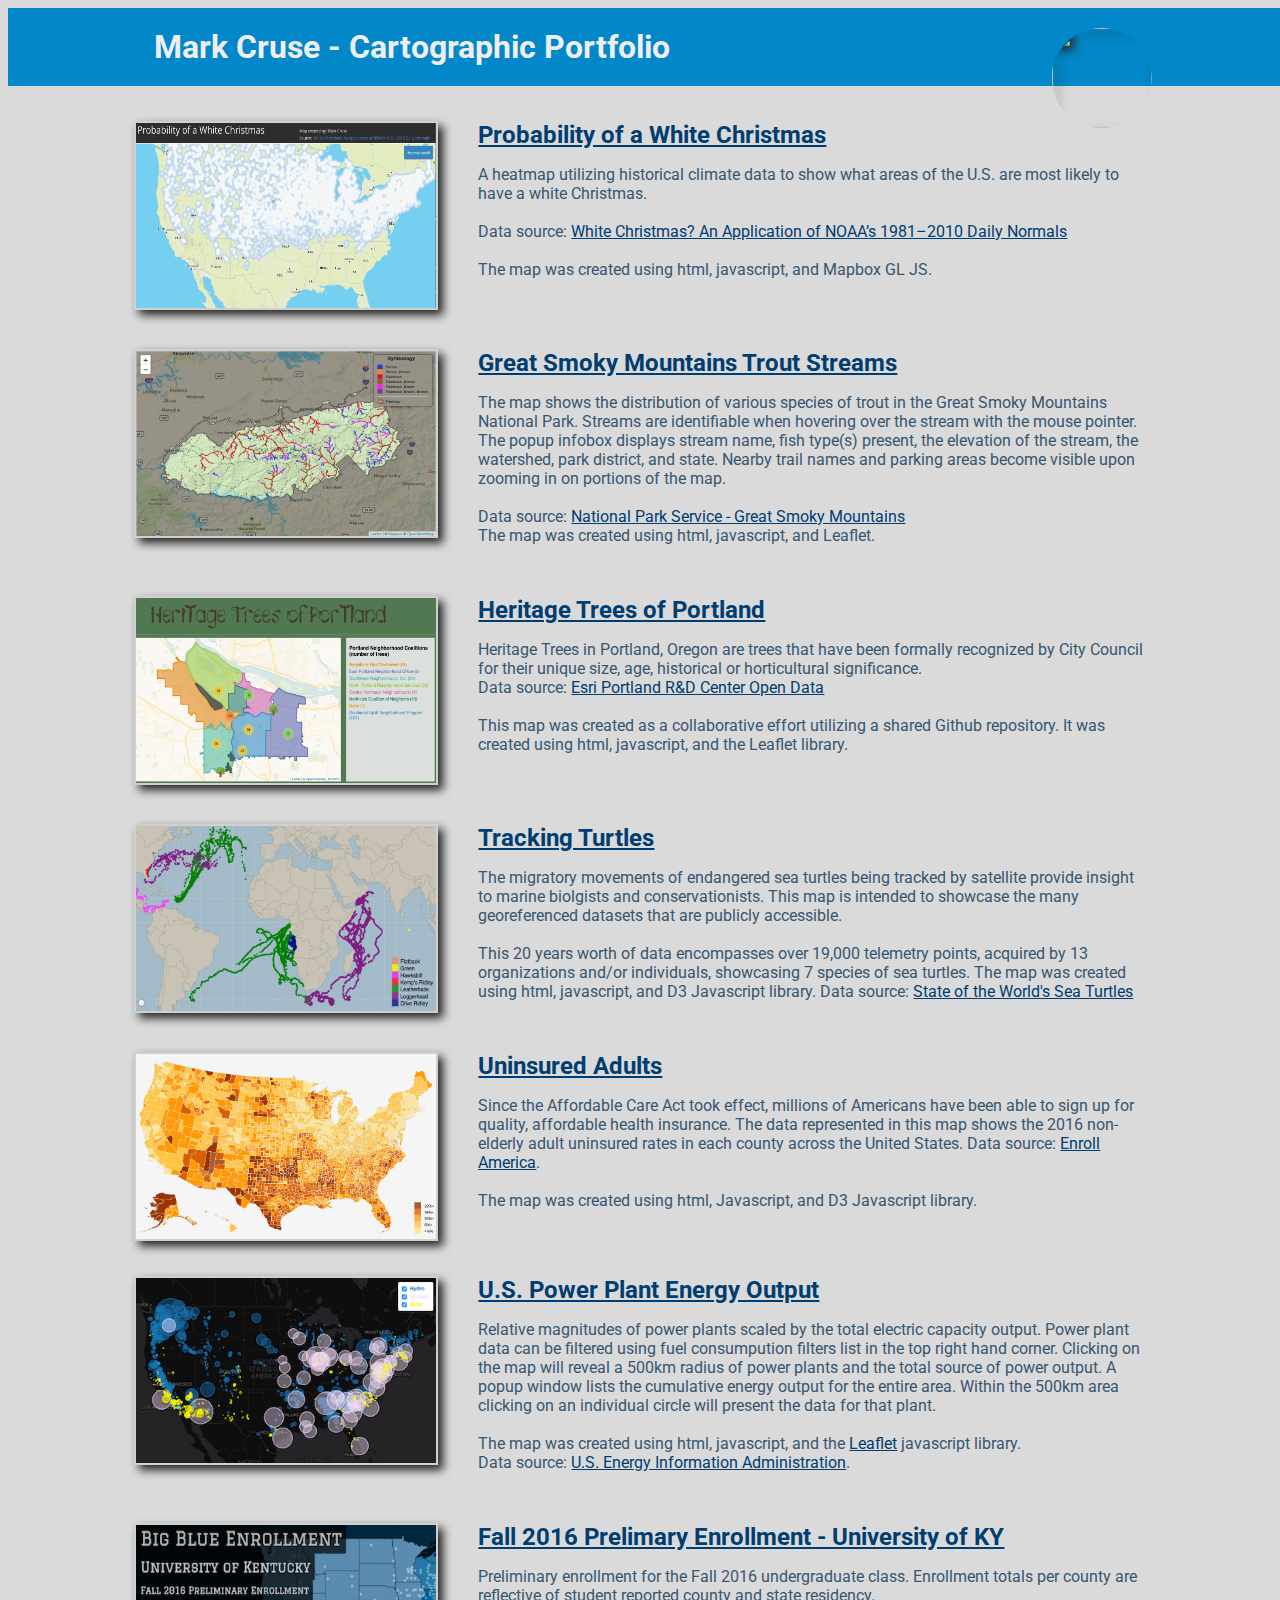
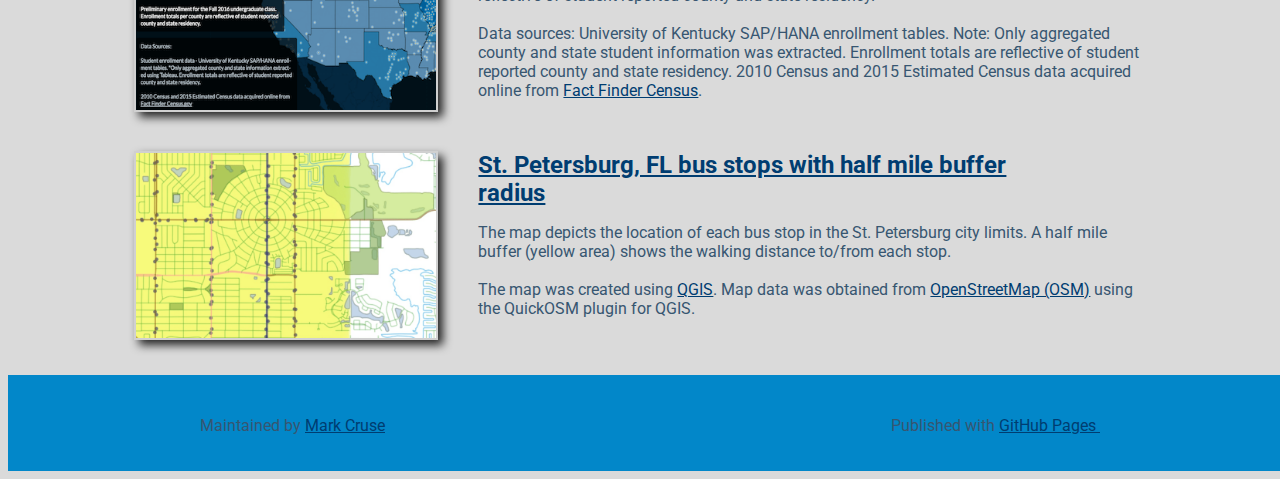
==== commit b4174239: "Update heading title" ====
--- a/index.html
+++ b/index.html
@@ -16,7 +16,7 @@
 <body>
 
     <header>
-        <h1>Mark Cruse - Data Wrangling/Cartographic Portfolio <span><img src="https://github.com/MarkCruse.png"
+        <h1>Mark Cruse - Cartographic Portfolio <span><img src="https://github.com/MarkCruse.png"
                     width="100px" height="100px" class='clipped'></span>
         </h1>
 
@@ -165,4 +165,4 @@
         </script>
 </body>
 
-</html>+</html>
